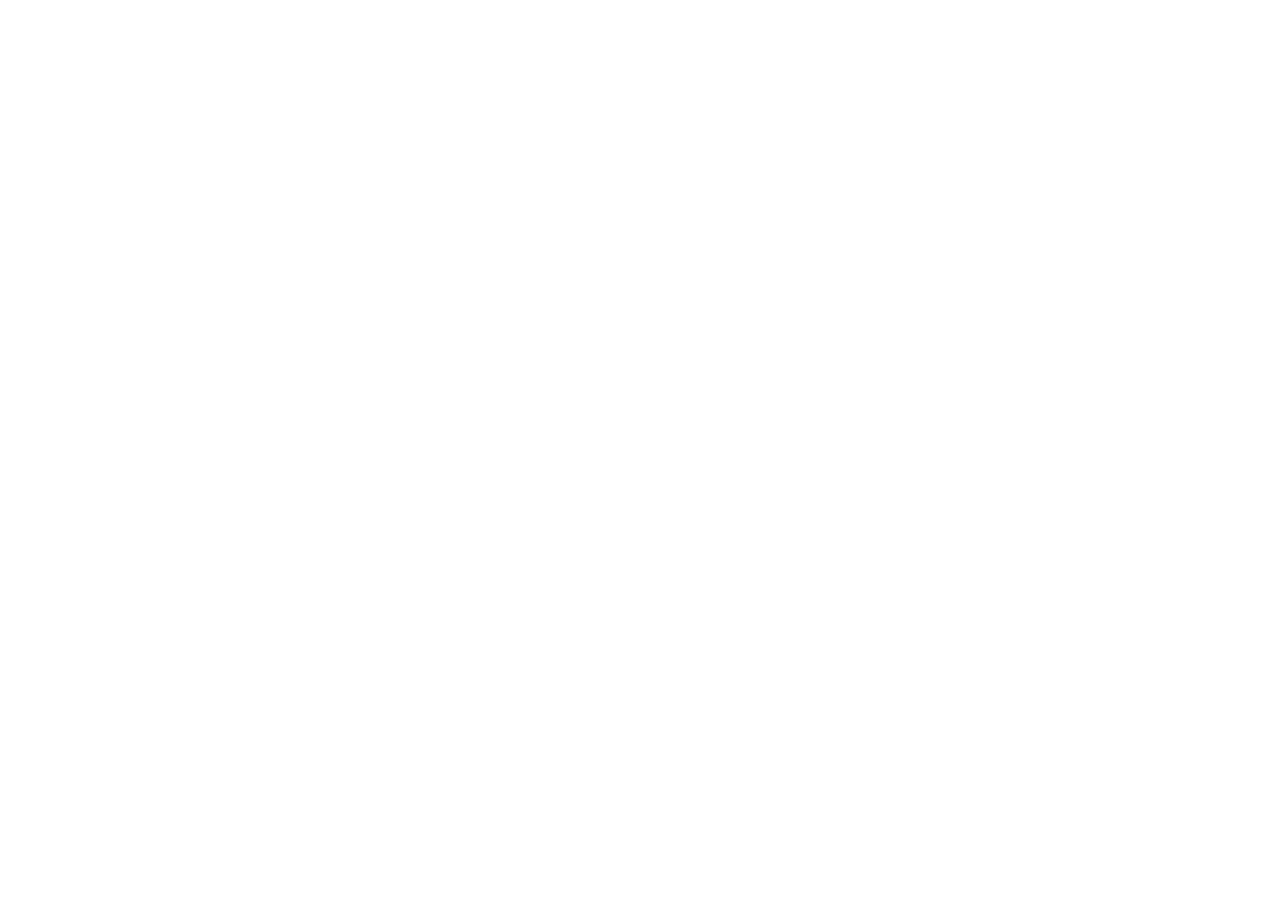
==== index.html @ dd896245 "version000.001" ====
<!DOCTYPE html>
<html lang="en">
<head>
    <meta charset="UTF-8">
    <meta name="viewport" content="width=device-width, initial-scale=1.0">
    <title>ARCANE</title>
    <link rel="stylesheet" href="estilo/estilo.css">
    <link href="https://cdn.jsdelivr.net/npm/bootstrap@5.3.3/dist/css/bootstrap.min.css" rel="stylesheet" integrity="sha384-QWTKZyjpPEjISv5WaRU9OFeRpok6YctnYmDr5pNlyT2bRjXh0JMhjY6hW+ALEwIH" crossorigin="anonymous">
</head>
<body>

<header>

</header>
<main>


</main>
<footer>


</footer>
<script src="https://cdn.jsdelivr.net/npm/bootstrap@5.3.3/dist/js/bootstrap.bundle.min.js" integrity="sha384-YvpcrYf0tY3lHB60NNkmXc5s9fDVZLESaAA55NDzOxhy9GkcIdslK1eN7N6jIeHz" crossorigin="anonymous"></script>
</body>
</html>
---- estilo/estilo.css ----
/*# sourceMappingURL=estilo.css.map */
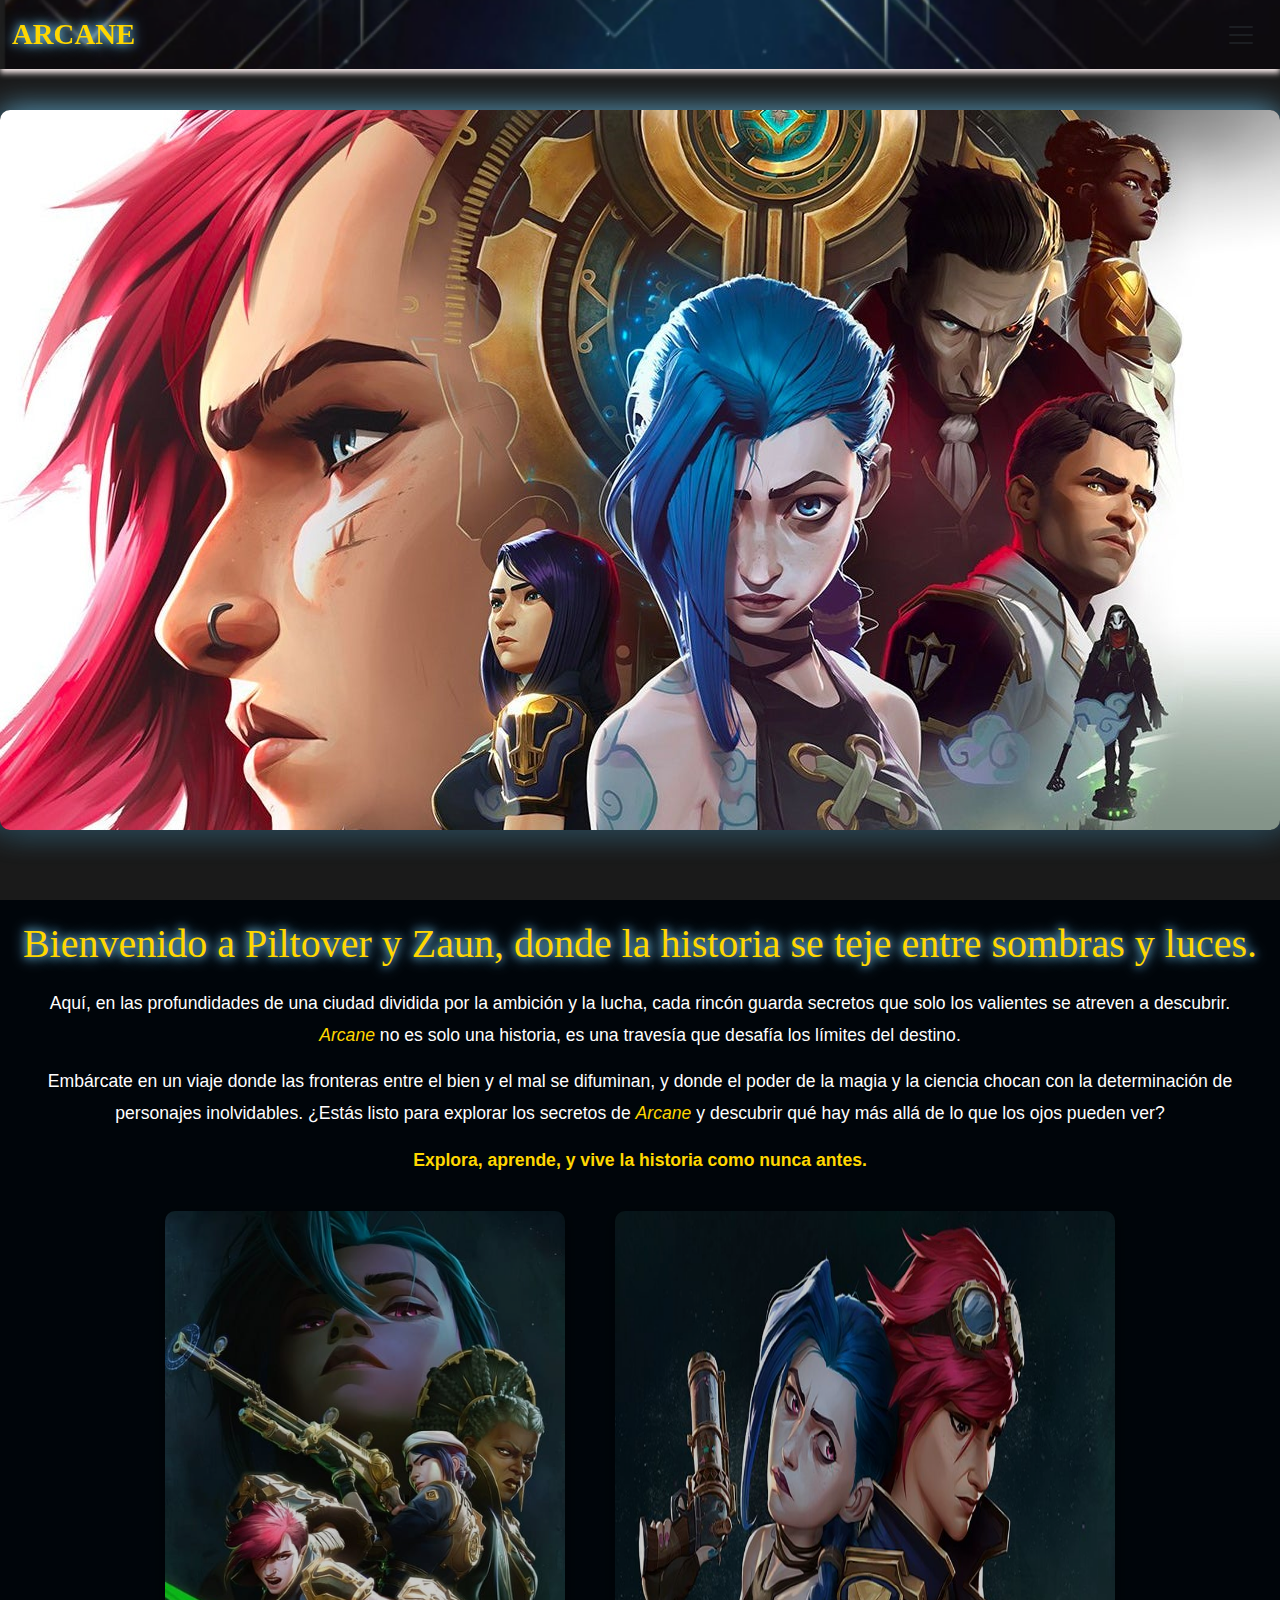
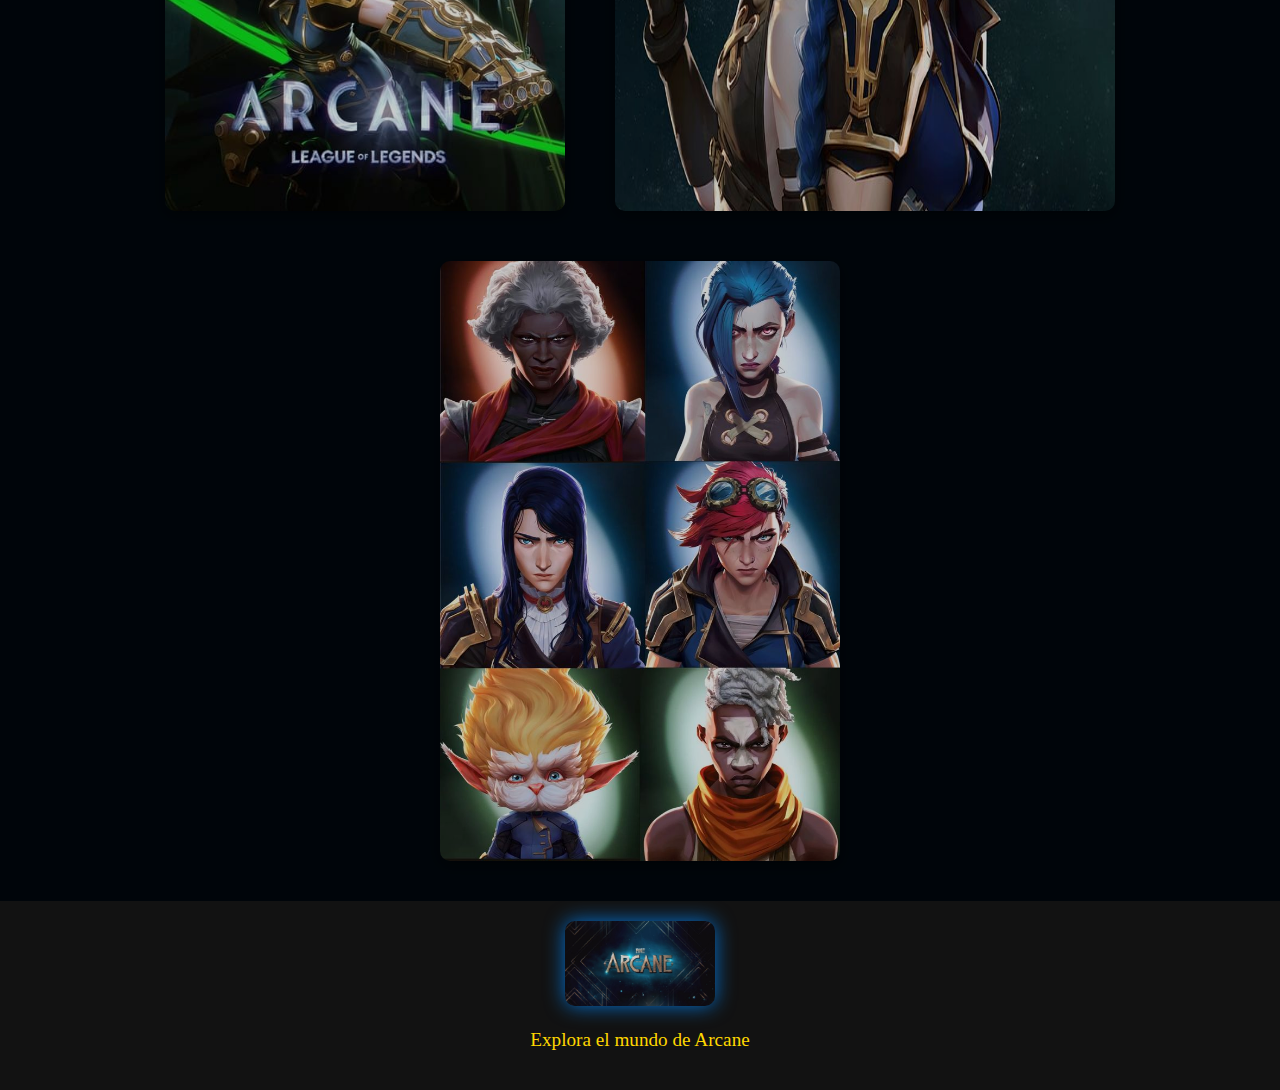
==== commit 695a1c61: "version00.0002" ====
--- a/index.html
+++ b/index.html
@@ -10,15 +10,68 @@
 <body>
 
 <header>
+    <nav class="navbar bg-body-tertiary fixed-top">
+        <div class="container-fluid">
+          <a class="navbar-brand" href="#">ARCANE</a>
+          <button class="navbar-toggler" type="button" data-bs-toggle="offcanvas" data-bs-target="#offcanvasNavbar" aria-controls="offcanvasNavbar" aria-label="Toggle navigation">
+            <span class="navbar-toggler-icon"></span>
+          </button>
+          <div class="offcanvas offcanvas-end" tabindex="-1" id="offcanvasNavbar" aria-labelledby="offcanvasNavbarLabel">
+            <div class="offcanvas-header">
+              <h5 class="offcanvas-title" id="offcanvasNavbarLabel">ARCANE</h5>
+              <button type="button" class="btn-close" data-bs-dismiss="offcanvas" aria-label="Close"></button>
+            </div>
+            <div class="offcanvas-body">
+              <ul class="navbar-nav justify-content-end flex-grow-1 pe-3">
+                <li class="nav-item">
+                  <a class="nav-link active" aria-current="page" href="index.html">Inicio</a>
+                </li>
+                <li class="nav-item">
+                  <a class="nav-link" href="personaje.html">Personajes</a>
+                </li>
+                <li class="nav-item">
+                    <a class="nav-link" href="mapa.html">Ciudades</a>
+                  </li>
+                  </a>
+                </li>
+              </ul>
+              </form>
+            </div>
+          </div>
+        </div>
+      </nav>
+</header>
 
-</header>
 <main>
+  <div class="main-container">
+    <div class="image-container">
+    <img src="imagenes/index.2.jpg" alt="imagen principal" class="full-screen-image">
+   </div>
+ </div>
+ <div class="welcome-container">
+    <h1>Bienvenido a Piltover y Zaun, donde la historia se teje entre sombras y luces.</h1>
+    <p>
+      Aquí, en las profundidades de una ciudad dividida por la ambición y la lucha, cada rincón guarda secretos que solo los valientes se atreven a descubrir. <em>Arcane</em> no es solo una historia, es una travesía que desafía los límites del destino.
+    </p>
+    <p>
+      Embárcate en un viaje donde las fronteras entre el bien y el mal se difuminan, y donde el poder de la magia y la ciencia chocan con la determinación de personajes inolvidables. ¿Estás listo para explorar los secretos de <em>Arcane</em> y descubrir qué hay más allá de lo que los ojos pueden ver?
+    </p>
+    <p>
+      <strong>Explora, aprende, y vive la historia como nunca antes.</strong>
+    </p>
+    <div class="imagenes">
+     <img src="imagenes/index3.jpg" alt="muestra">
+     <img src="imagenes/index4.jpg" alt="muestra">
+     <img src="imagenes/index5.jpg" alt="muestra">
+    </div>
+  </div>
+</main>
 
-
-</main>
 <footer>
-
-
+    <div class="footer-content">
+      <img src="imagenes/foother.jpg" alt="Logo de Arcane" class="footer-image">
+      <p class="footer-text">Explora el mundo de Arcane</p>
+    </div>
 </footer>
 <script src="https://cdn.jsdelivr.net/npm/bootstrap@5.3.3/dist/js/bootstrap.bundle.min.js" integrity="sha384-YvpcrYf0tY3lHB60NNkmXc5s9fDVZLESaAA55NDzOxhy9GkcIdslK1eN7N6jIeHz" crossorigin="anonymous"></script>
 </body>
--- a/estilo/estilo.css
+++ b/estilo/estilo.css
@@ -1,3 +1,221 @@
-
+.image-container {
+  margin-top: 40px;
+}
+
+.navbar {
+  background-image: url("../imagenes/index.png");
+  background-size: cover;
+  background-position: center;
+  background-color: #00050a;
+  box-shadow: 0 4px 6px rgb(252, 239, 239);
+  font-family: "Cinzel", serif;
+}
+.navbar .navbar-brand {
+  font-size: 1.8rem;
+  font-weight: bold;
+  color: #FFD700;
+  text-shadow: 0 0 8px #72c7f1, 0 0 15px #72c7f1;
+  transition: all 0.3s ease-in-out;
+}
+.navbar .navbar-brand:hover {
+  color: #ffe766;
+  text-shadow: 0 0 15px #72c7f1, 0 0 25px #72c7f1;
+}
+.navbar .nav-link {
+  color: #FFD700;
+  margin-right: 1.5rem;
+  position: relative;
+  transition: all 0.3s ease-in-out;
+}
+.navbar .nav-link::after {
+  content: "";
+  display: block;
+  width: 0;
+  height: 2px;
+  background: #FFD700;
+  transition: width 0.3s ease-in-out;
+  position: absolute;
+  bottom: -5px;
+  left: 0;
+}
+.navbar .nav-link:hover::after {
+  width: 100%;
+}
+.navbar .navbar-toggler {
+  border: none;
+  background: transparent;
+}
+.navbar .navbar-toggler:focus, .navbar .navbar-toggler:hover {
+  outline: none;
+  box-shadow: none;
+}
+.navbar .offcanvas {
+  background: rgba(0, 5, 10, 0.9);
+  color: #FFD700;
+}
+.navbar .offcanvas .offcanvas-title {
+  font-size: 1.5rem;
+  color: #FFD700;
+  text-shadow: 0 0 10px #72c7f1, 0 0 20px #72c7f1;
+}
+.navbar .offcanvas .nav-link {
+  color: #FFD700;
+  margin-bottom: 0.5rem;
+}
+.navbar .offcanvas .nav-link:hover {
+  color: #ffe766;
+}
+
+.nav-link.active {
+  color: #FFD700 !important;
+  text-shadow: 0 0 8px #72c7f1, 0 0 15px #72c7f1;
+}
+
+.main-container {
+  width: 100%;
+  height: 100vh;
+  display: flex;
+  justify-content: center;
+  align-items: center;
+  position: relative;
+  background-color: #1a1a1a;
+}
+
+.image-container {
+  position: relative;
+  width: auto;
+  max-width: 100%;
+  box-shadow: 0 10px 20px rgba(0, 0, 0, 0.5), 0 0 30px rgba(114, 199, 241, 0.9);
+  border-radius: 10px;
+  overflow: hidden;
+  transition: transform 0.4s ease, box-shadow 0.4s ease;
+}
+
+.image-container:hover {
+  transform: scale(1.05);
+  box-shadow: 0 15px 30px rgba(0, 0, 0, 0.6), 0 0 40px rgba(114, 199, 241, 0.9);
+}
+
+.image-container img {
+  width: 100%;
+  height: auto;
+  display: block;
+  animation: fadeIn 1.5s ease;
+}
+
+@keyframes fadeIn {
+  from {
+    opacity: 0;
+    transform: translateY(20px);
+  }
+  to {
+    opacity: 3;
+    transform: translateY(0);
+  }
+}
+.welcome-container {
+  padding: 20px;
+  margin: 0 auto;
+  max-width: 0 auto;
+  background-color: #00050a;
+}
+.welcome-container h1 {
+  text-align: center;
+  color: #FFD700;
+  font-family: "Cormorant Garamond", serif;
+  margin-bottom: 20px;
+  text-shadow: 0 0 8px #72c7f1, 0 0 15px #72c7f1;
+}
+.welcome-container p {
+  font-family: "Raleway", sans-serif;
+  font-size: 1.1rem;
+  line-height: 1.8;
+  color: rgb(255, 254, 254);
+  text-align: center;
+  margin-bottom: 15px;
+}
+.welcome-container em {
+  color: #FFD700;
+  font-style: italic;
+}
+.welcome-container strong {
+  color: #FFD700;
+  font-weight: bold;
+}
+
+.imagenes {
+  display: flex;
+  justify-content: center;
+  align-items: center;
+  flex-wrap: wrap;
+  gap: 50px;
+  padding: 20px;
+}
+
+.imagenes img {
+  max-width: 100%;
+  height: 600px;
+  max-width: 500px;
+  border-radius: 10px;
+  box-shadow: 0 4px 15px rgba(0, 0, 0, 0.5);
+  transition: transform 0.5s ease, box-shadow 0.5s ease, filter 0.5s ease;
+  filter: brightness(0.8) saturate(1.2);
+}
+
+.imagenes img:hover {
+  transform: translateY(-10px) scale(1.05);
+  box-shadow: 0 10px 25px #d4af37, 0 0 20px #d4af37;
+  filter: brightness(1) saturate(1.5);
+}
+
+@media (max-width: 768px) {
+  .imagenes img {
+    max-width: 100%;
+  }
+}
+@media (max-width: 480px) {
+  .imagenes {
+    gap: 10px;
+    padding: 10px;
+  }
+}
+footer {
+  background-color: #121212;
+  color: #ffffff;
+  text-align: center;
+  padding: 20px;
+  position: relative;
+  overflow: hidden;
+}
+
+.footer-image {
+  max-width: 150px;
+  margin-bottom: 10px;
+  border-radius: 10px;
+  filter: drop-shadow(0 0 10px rgba(0, 136, 255, 0.8));
+  transition: transform 0.3s ease, filter 0.3s ease;
+  animation: color-shift 5s infinite;
+}
+
+@keyframes color-shift {
+  0% {
+    filter: drop-shadow(0 0 10px rgb(255, 254, 254));
+  }
+  33% {
+    filter: drop-shadow(0 0 10px #72c7f1);
+  }
+  66% {
+    filter: drop-shadow(0 0 10px #00050a);
+  }
+  100% {
+    filter: drop-shadow(0 0 10px rgb(255, 254, 254));
+  }
+}
+.footer-text {
+  font-family: "Cormorant Garamond", serif;
+  font-size: 1.2rem;
+  margin-top: 10px;
+  color: #FFD700;
+}
 
 /*# sourceMappingURL=estilo.css.map */
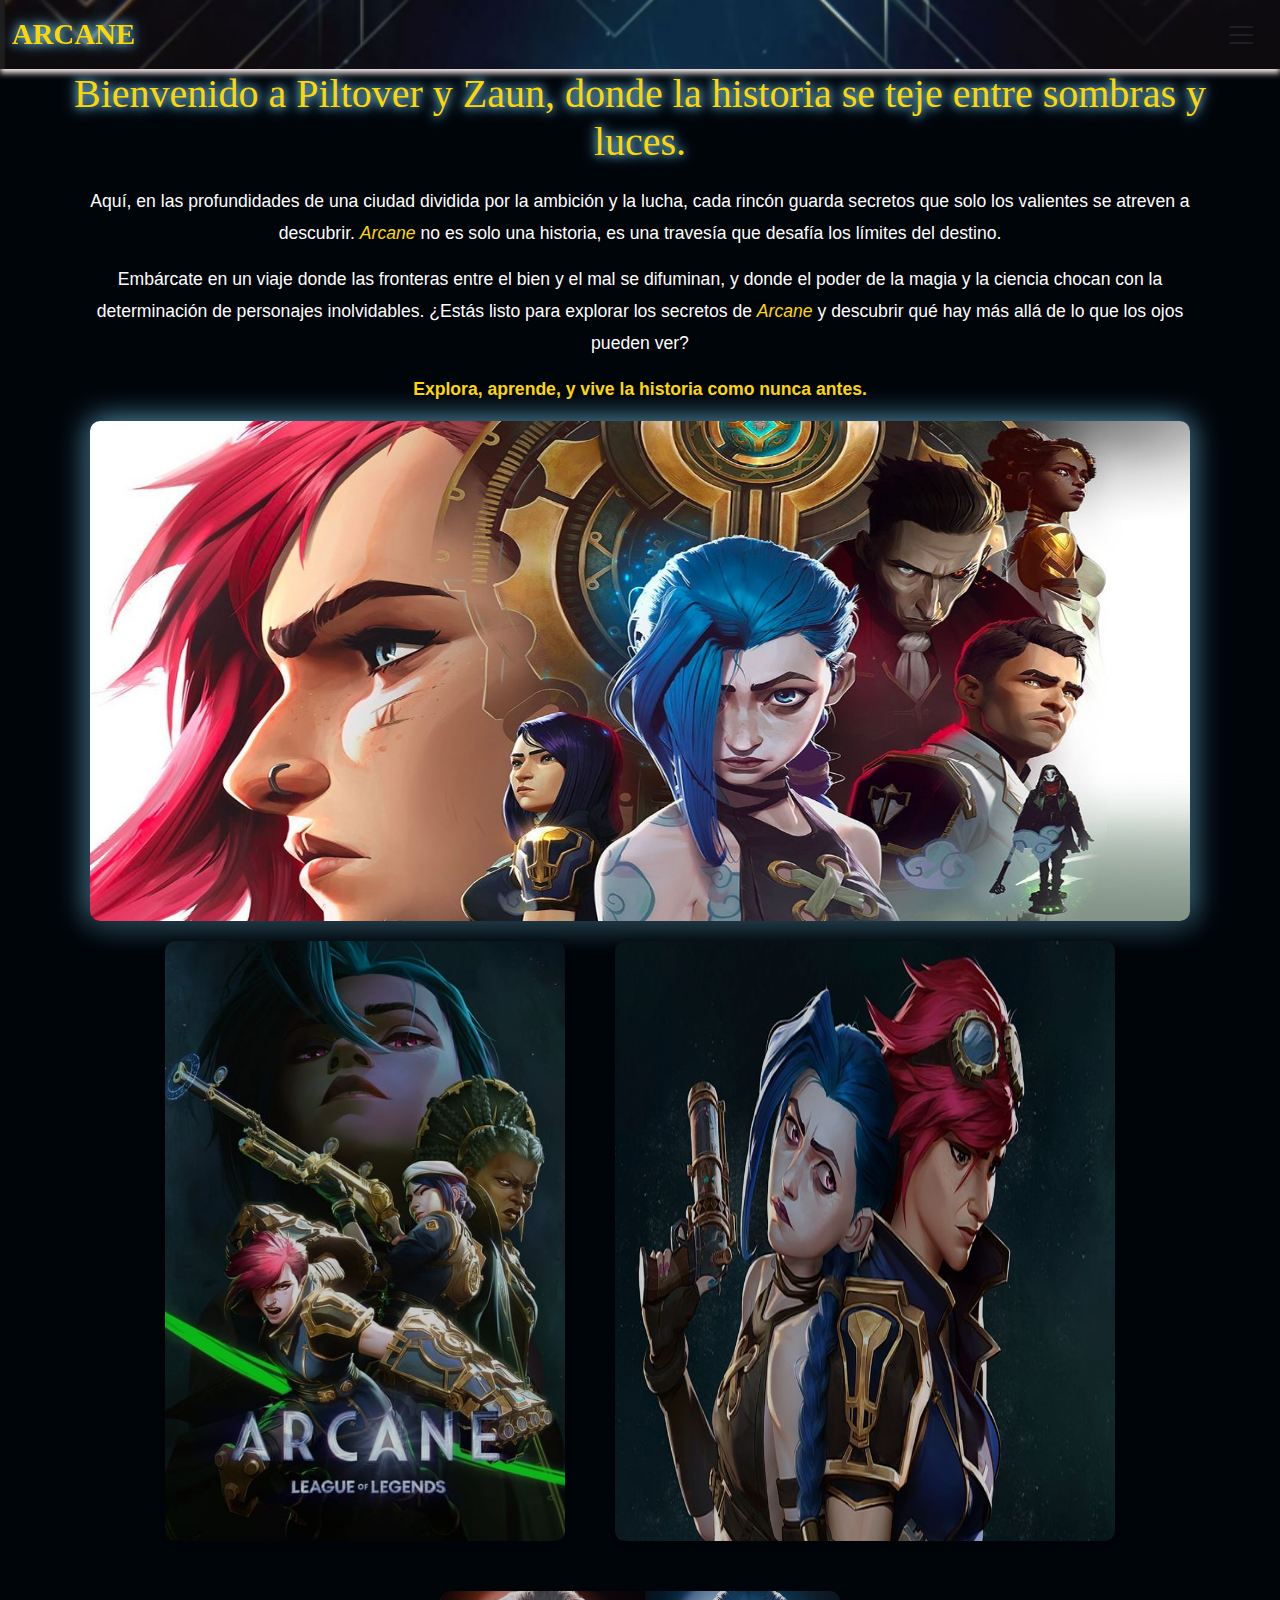
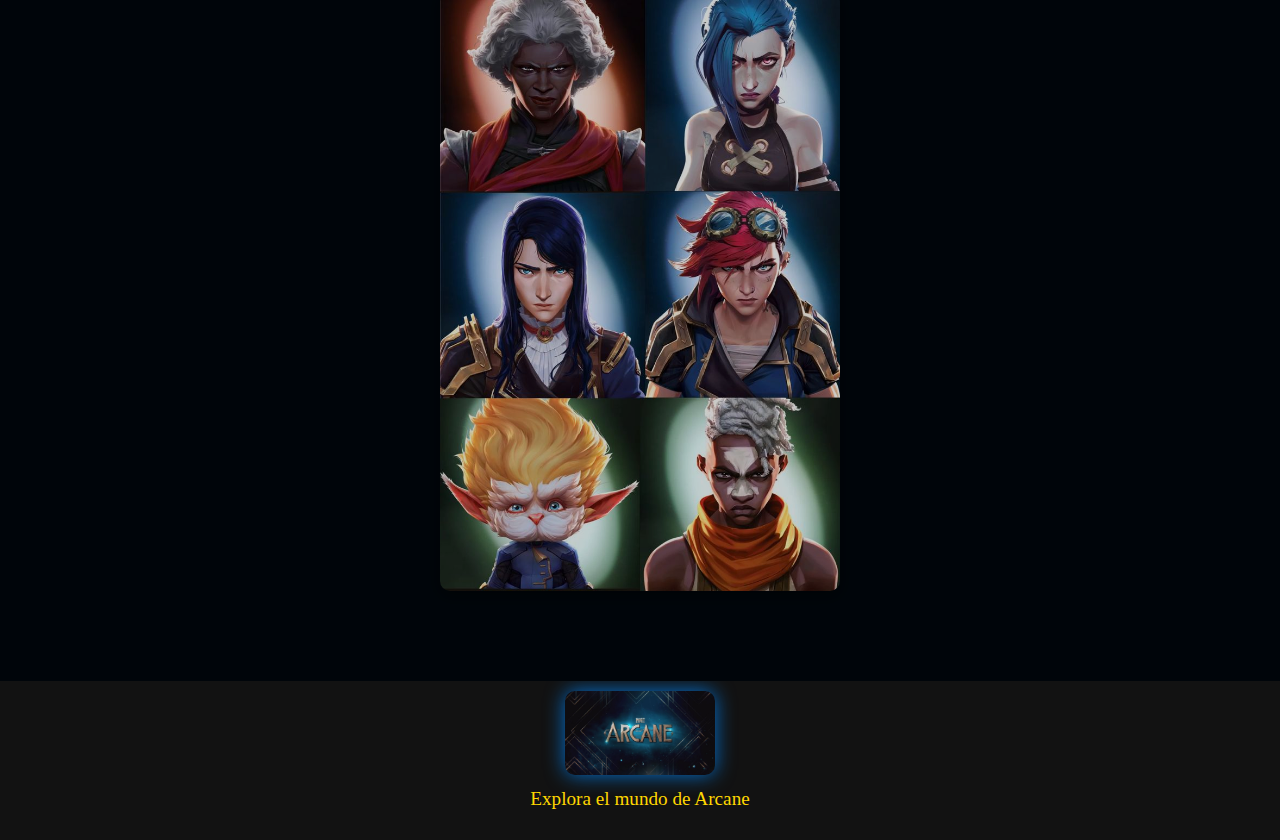
==== commit edd8b86e: "version000.003" ====
--- a/index.html
+++ b/index.html
@@ -41,14 +41,8 @@
         </div>
       </nav>
 </header>
-
-<main>
-  <div class="main-container">
-    <div class="image-container">
-    <img src="imagenes/index.2.jpg" alt="imagen principal" class="full-screen-image">
-   </div>
- </div>
- <div class="welcome-container">
+<main class="main-container">
+<div class="welcome-container">
     <h1>Bienvenido a Piltover y Zaun, donde la historia se teje entre sombras y luces.</h1>
     <p>
       Aquí, en las profundidades de una ciudad dividida por la ambición y la lucha, cada rincón guarda secretos que solo los valientes se atreven a descubrir. <em>Arcane</em> no es solo una historia, es una travesía que desafía los límites del destino.
@@ -59,12 +53,17 @@
     <p>
       <strong>Explora, aprende, y vive la historia como nunca antes.</strong>
     </p>
+  <div class="main-container">
+    <div class="image-container">
+    <img src="imagenes/index.2.jpg" alt="imagen principal" class="full-screen-image">
+   </div>
+ </div>
     <div class="imagenes">
      <img src="imagenes/index3.jpg" alt="muestra">
      <img src="imagenes/index4.jpg" alt="muestra">
-     <img src="imagenes/index5.jpg" alt="muestra">
-    </div>
-  </div>
+    <img src="imagenes/index5.jpg" alt="muestra">
+ </div>
+</div>
 </main>
 
 <footer>
--- a/estilo/estilo.css
+++ b/estilo/estilo.css
@@ -1,7 +1,3 @@
-.image-container {
-  margin-top: 40px;
-}
-
 .navbar {
   background-image: url("../imagenes/index.png");
   background-size: cover;
@@ -43,7 +39,6 @@
 }
 .navbar .navbar-toggler {
   border: none;
-  background: transparent;
 }
 .navbar .navbar-toggler:focus, .navbar .navbar-toggler:hover {
   outline: none;
@@ -72,13 +67,11 @@
 }
 
 .main-container {
-  width: 100%;
-  height: 100vh;
   display: flex;
   justify-content: center;
   align-items: center;
   position: relative;
-  background-color: #1a1a1a;
+  background-color: #00050a;
 }
 
 .image-container {
@@ -97,8 +90,8 @@
 }
 
 .image-container img {
-  width: 100%;
-  height: auto;
+  width: 1100px;
+  height: 500px;
   display: block;
   animation: fadeIn 1.5s ease;
 }
@@ -114,9 +107,9 @@
   }
 }
 .welcome-container {
-  padding: 20px;
-  margin: 0 auto;
-  max-width: 0 auto;
+  padding: 70px;
+  margin: auto;
+  max-width: auto;
   background-color: #00050a;
 }
 .welcome-container h1 {
@@ -179,11 +172,115 @@
     padding: 10px;
   }
 }
+.imagen-grupal img {
+  box-shadow: 0 0 15px #72c7f1;
+  border-radius: 8px;
+  width: 1100px;
+  height: 600px;
+  margin-top: 30px;
+}
+
+@media (max-width: 768px) {
+  .imagen-grupal img {
+    width: 100%;
+    height: auto;
+  }
+}
+@media (max-width: 480px) {
+  .imagen-grupal img {
+    width: 100%;
+    height: auto;
+  }
+}
+.personaje-container {
+  text-align: center;
+  color: #FFD700;
+  font-family: "Cormorant Garamond", serif;
+  text-shadow: 0 0 8px #72c7f1, 0 0 15px #72c7f1;
+  margin-top: 70px;
+  background-color: #1a1a1a;
+}
+
+.heroes-container {
+  flex-wrap: wrap;
+  justify-content: center;
+  margin-top: 10px;
+}
+
+.heroes-container img {
+  width: auto;
+  height: 300px;
+  transition: transform 0.3s;
+}
+
+.heroes-container img:hover {
+  transform: scale(1.1);
+}
+
+@media (max-width: 768px) {
+  .heroes-container img {
+    max-width: 100%;
+    height: auto;
+  }
+  .heroes-container {
+    max-width: 100%;
+    gap: 10px;
+    padding: 10px;
+  }
+}
+.heroes-texto p {
+  font-family: "Raleway", sans-serif;
+  font-size: 1.1rem;
+  color: rgb(255, 254, 254);
+  text-align: center;
+  text-shadow: none;
+}
+
+.heroes-texto .imagenes img {
+  width: auto;
+  display: block;
+  border-radius: 8px;
+  box-shadow: 0 10px 15px #72c7f1;
+  transition: transform 0.3s ease, box-shadow 0.3s ease;
+}
+
+h3 {
+  color: #FFD700;
+}
+
+.armas {
+  display: flex;
+  justify-content: center;
+  align-items: center;
+  margin-top: 20px;
+  margin-bottom: 100px;
+}
+
+.arma-container {
+  display: inline-block;
+  border-radius: 15px;
+  overflow: hidden;
+  box-shadow: 0 4px 10px #72c7f1;
+  transition: transform 0.3s ease, box-shadow 0.3s ease;
+}
+
+.arma-container img {
+  width: 500px;
+  height: auto;
+  display: block;
+  border-radius: 15px;
+}
+
+.arma-container:hover {
+  transform: translateY(-10px);
+  box-shadow: 0 8px 15px rgba(0, 0, 0, 0.3);
+}
+
 footer {
   background-color: #121212;
   color: #ffffff;
   text-align: center;
-  padding: 20px;
+  padding: 10px;
   position: relative;
   overflow: hidden;
 }
@@ -214,7 +311,6 @@
 .footer-text {
   font-family: "Cormorant Garamond", serif;
   font-size: 1.2rem;
-  margin-top: 10px;
   color: #FFD700;
 }
 
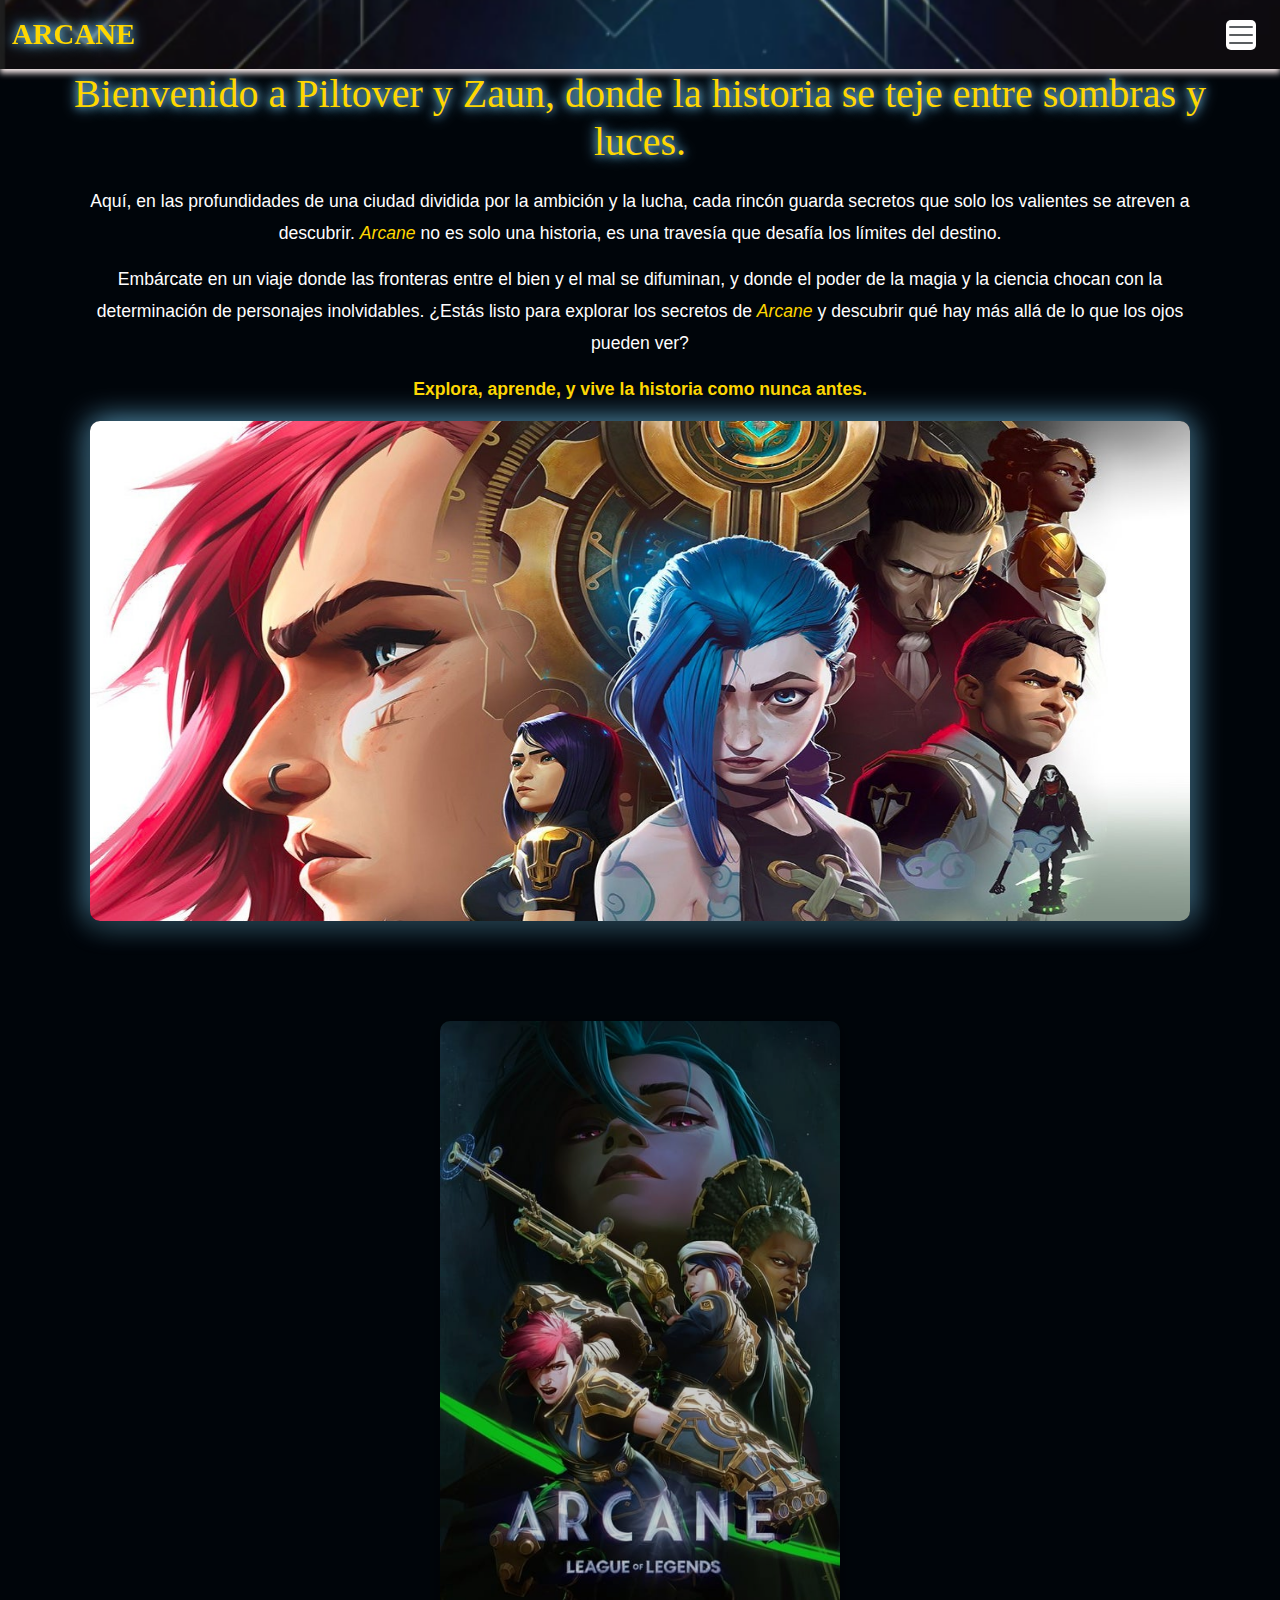
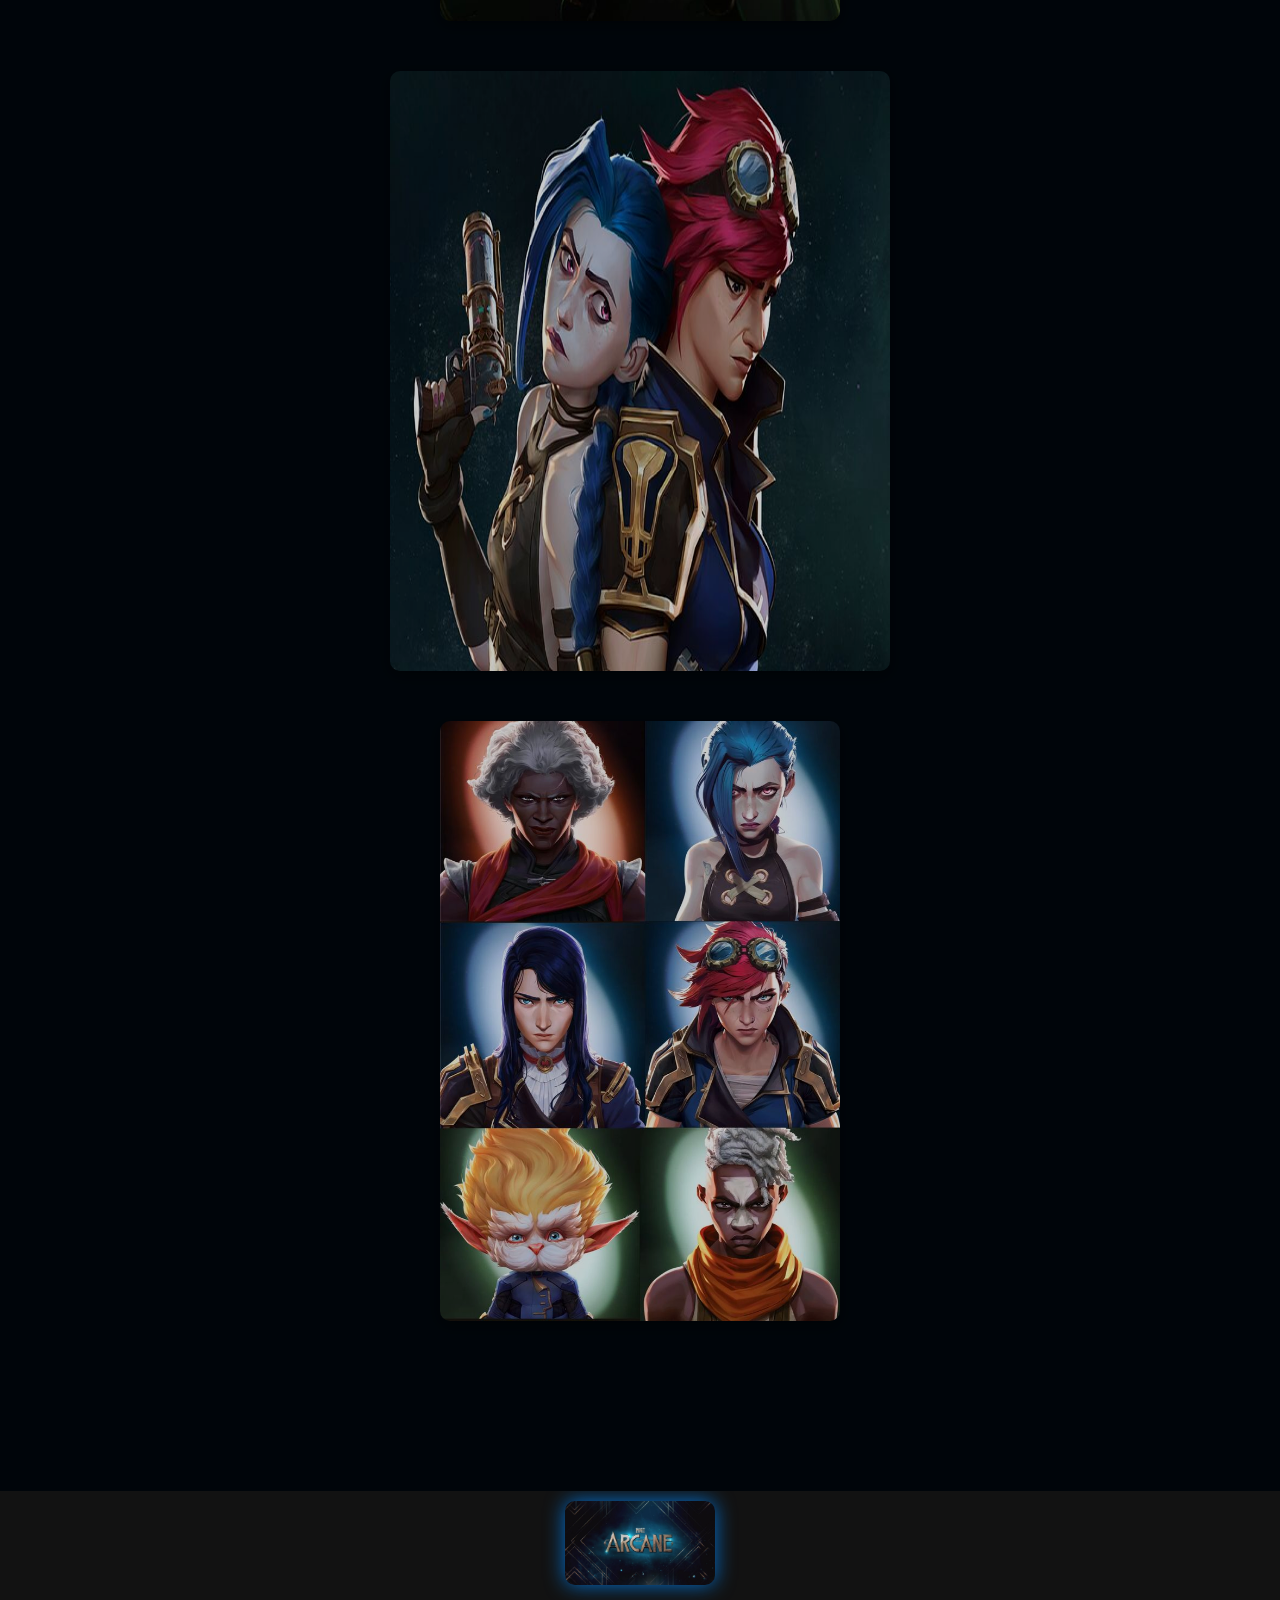
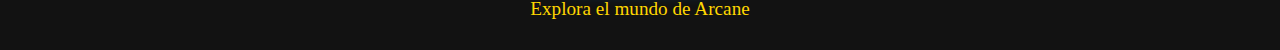
==== commit 262a7b30: "version000.004" ====
--- a/index.html
+++ b/index.html
@@ -41,6 +41,7 @@
         </div>
       </nav>
 </header>
+
 <main class="main-container">
 <div class="welcome-container">
     <h1>Bienvenido a Piltover y Zaun, donde la historia se teje entre sombras y luces.</h1>
--- a/estilo/estilo.css
+++ b/estilo/estilo.css
@@ -2,9 +2,12 @@
   background-image: url("../imagenes/index.png");
   background-size: cover;
   background-position: center;
-  background-color: #00050a;
   box-shadow: 0 4px 6px rgb(252, 239, 239);
   font-family: "Cinzel", serif;
+}
+.navbar .navbar-toggler-icon {
+  background-color: rgb(255, 254, 254);
+  border-radius: 5px;
 }
 .navbar .navbar-brand {
   font-size: 1.8rem;
@@ -142,7 +145,7 @@
   align-items: center;
   flex-wrap: wrap;
   gap: 50px;
-  padding: 20px;
+  padding: 100px;
 }
 
 .imagenes img {
@@ -204,7 +207,7 @@
 .heroes-container {
   flex-wrap: wrap;
   justify-content: center;
-  margin-top: 10px;
+  margin-top: 60px;
 }
 
 .heroes-container img {
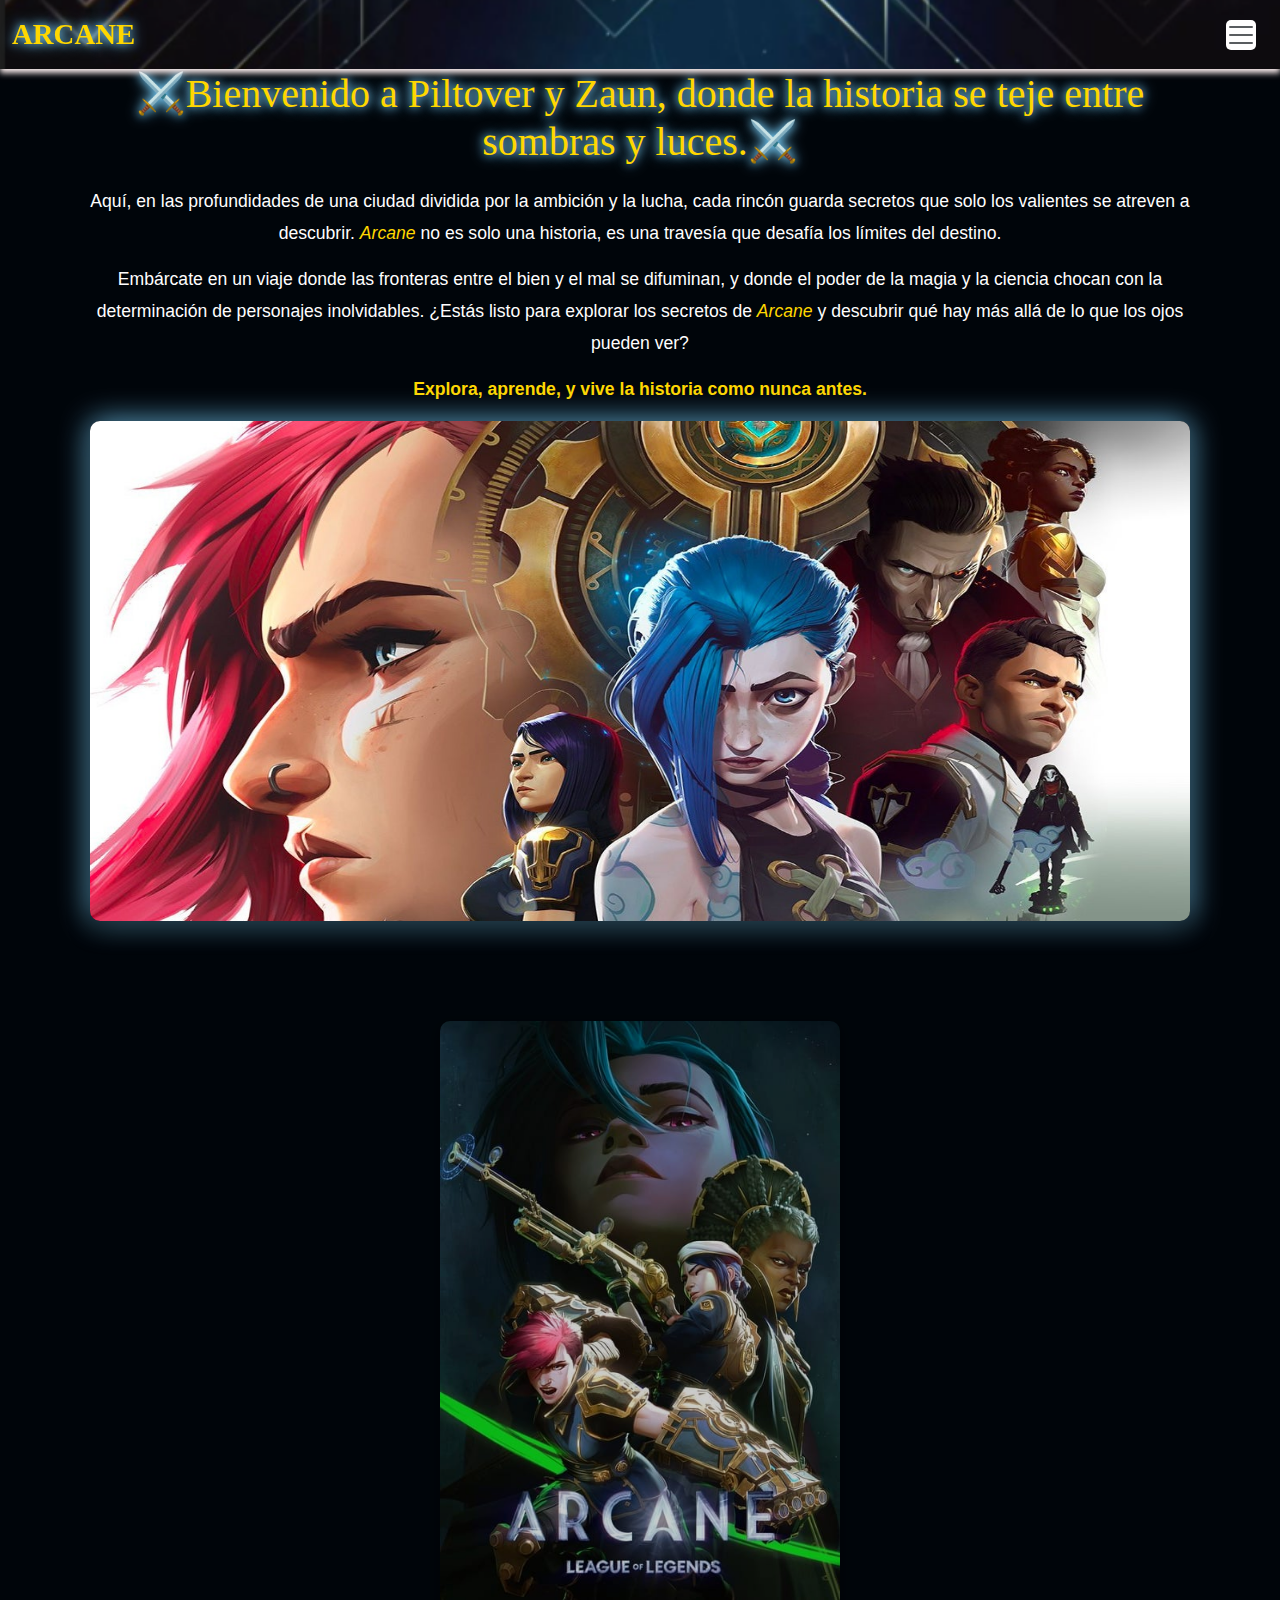
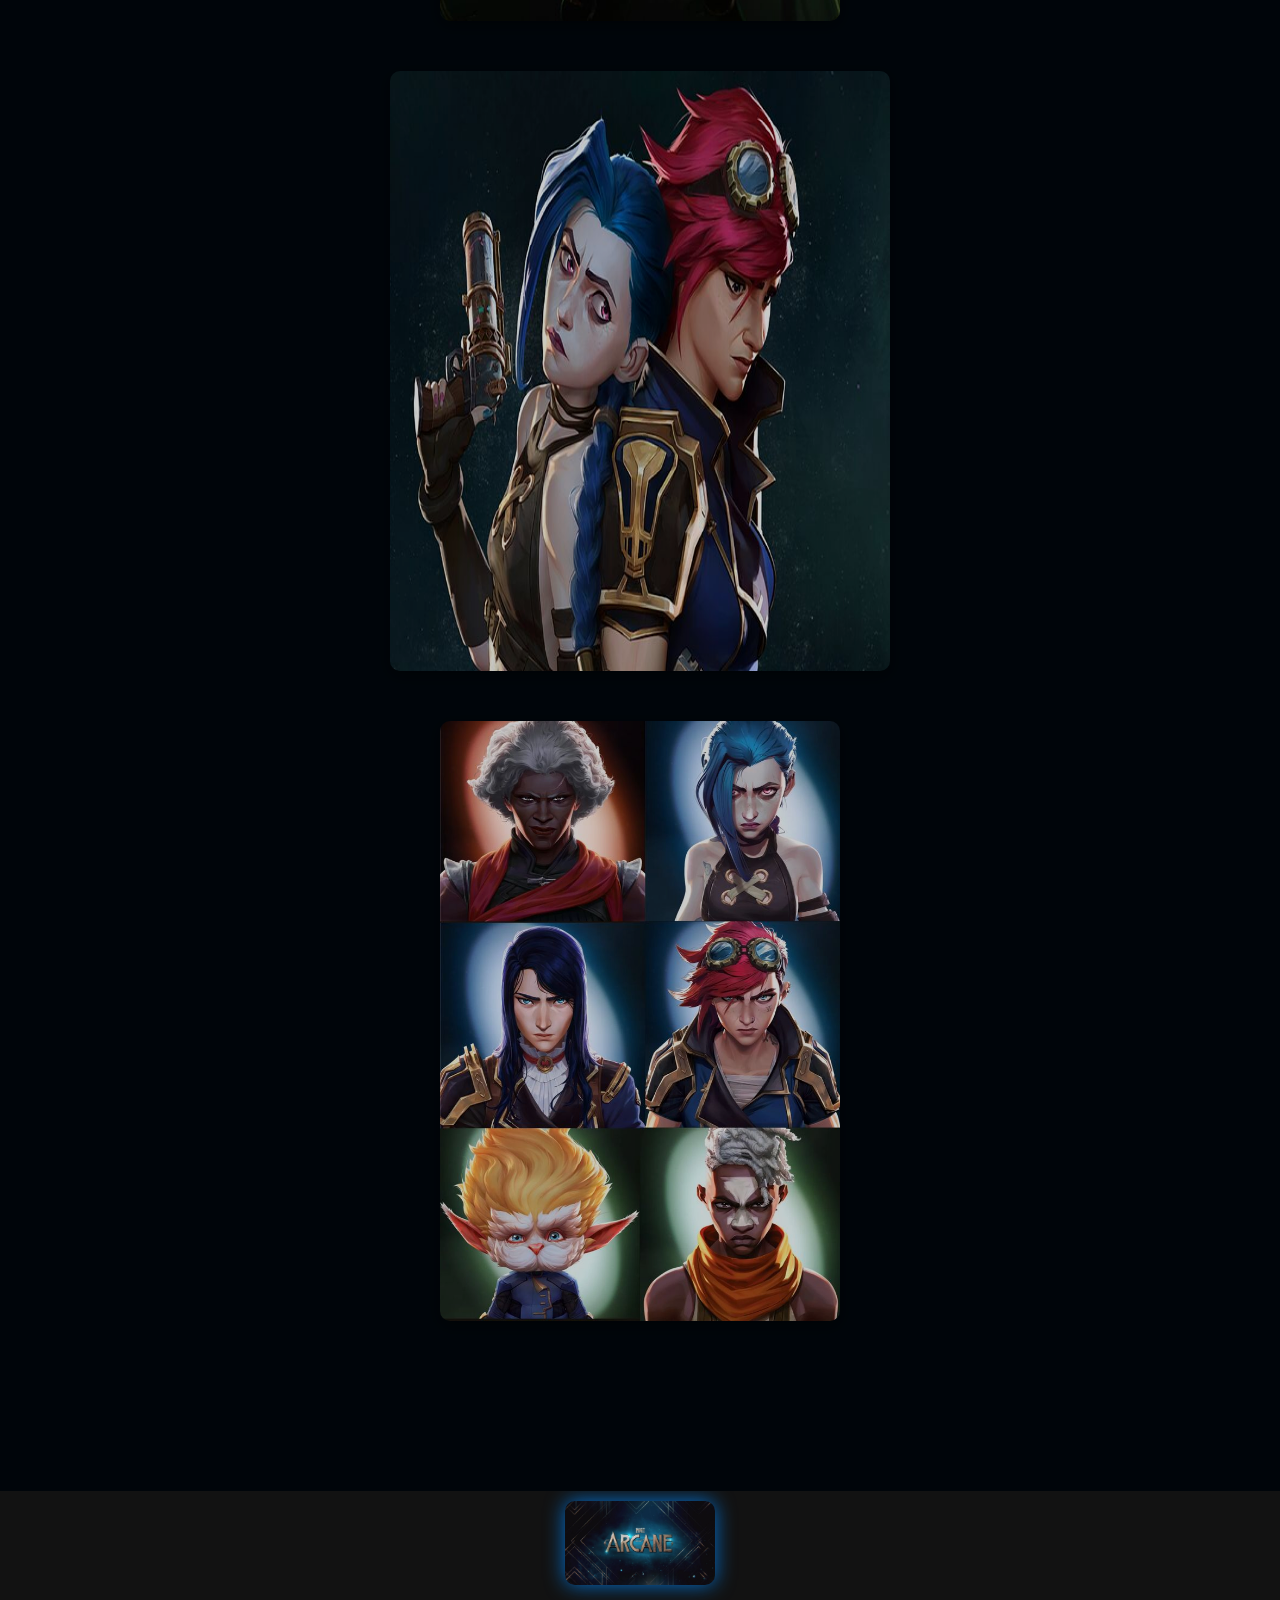
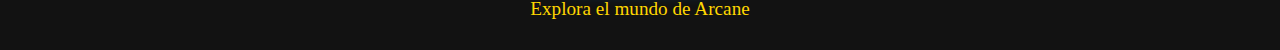
==== commit 4406d025: "VERSION000.005" ====
--- a/index.html
+++ b/index.html
@@ -32,7 +32,6 @@
                 <li class="nav-item">
                     <a class="nav-link" href="mapa.html">Ciudades</a>
                   </li>
-                  </a>
                 </li>
               </ul>
               </form>
@@ -44,7 +43,7 @@
 
 <main class="main-container">
 <div class="welcome-container">
-    <h1>Bienvenido a Piltover y Zaun, donde la historia se teje entre sombras y luces.</h1>
+    <h1>⚔️Bienvenido a Piltover y Zaun, donde la historia se teje entre sombras y luces.⚔️</h1>
     <p>
       Aquí, en las profundidades de una ciudad dividida por la ambición y la lucha, cada rincón guarda secretos que solo los valientes se atreven a descubrir. <em>Arcane</em> no es solo una historia, es una travesía que desafía los límites del destino.
     </p>
--- a/estilo/estilo.css
+++ b/estilo/estilo.css
@@ -237,6 +237,8 @@
   color: rgb(255, 254, 254);
   text-align: center;
   text-shadow: none;
+  max-width: 100%;
+  margin: 10px;
 }
 
 .heroes-texto .imagenes img {
@@ -277,6 +279,102 @@
 .arma-container:hover {
   transform: translateY(-10px);
   box-shadow: 0 8px 15px rgba(0, 0, 0, 0.3);
+}
+
+.mapa-container {
+  text-align: center;
+  padding: 20px;
+}
+
+.imagen-mapa img {
+  width: 90%;
+  max-width: 1100px;
+  height: auto;
+  border-radius: 8px;
+  box-shadow: 0 0 15px rgb(255, 254, 254);
+  transition: transform 0.3s, box-shadow 0.3s;
+}
+
+.imagen-mapa img:hover {
+  transform: scale(1.05);
+  box-shadow: 0 0 30px rgb(255, 254, 254);
+}
+
+@media (max-width: 768px) {
+  .titulo-seccion {
+    font-size: 2rem;
+  }
+  .descripcion {
+    font-size: 1rem;
+  }
+}
+@media (max-width: 480px) {
+  .imagen-mapa img {
+    width: 100%;
+    height: auto;
+    border-radius: 5px;
+  }
+}
+.mapa-container h1 {
+  font-size: 2.5rem;
+  color: #FFD700;
+  font-family: "Cormorant Garamond", serif;
+  text-shadow: 0 0 8px #72c7f1, 0 0 15px #72c7f1;
+  padding-top: 80px;
+  padding-bottom: 20px;
+}
+
+.logo-container {
+  display: flex;
+  justify-content: center;
+  align-items: center;
+  gap: 20px;
+  margin: 50px 0;
+}
+
+.logo-container img {
+  width: 200px;
+  height: auto;
+  transition: transform 0.3s ease, box-shadow 0.3s ease;
+}
+
+.logo-container img:hover {
+  transform: translateY(-10px);
+  box-shadow: 0px 10px 25px rgba(0, 0, 0, 0.8);
+}
+
+.mapa-texto {
+  margin-bottom: 20px;
+  text-align: center;
+  margin: 10px 0;
+}
+.mapa-texto h2 {
+  color: #FFD700;
+  font-family: "Cormorant Garamond", serif;
+  text-shadow: 0 0 10px #72c7f1;
+  margin-bottom: 15px;
+}
+.mapa-texto .imagenes {
+  justify-content: center;
+  gap: 50px;
+}
+.mapa-texto .imagenes img {
+  width: auto;
+  height: 600px;
+  border-radius: 12px;
+  box-shadow: 0 5px 15px rgba(0, 0, 0, 0.5);
+  transition: transform 0.3s ease, box-shadow 0.3s ease;
+}
+.mapa-texto .imagenes img:hover {
+  transform: scale(1.05);
+  box-shadow: 0 10px 25px rgb(255, 254, 254);
+}
+.mapa-texto p {
+  font-family: "Raleway", sans-serif;
+  font-size: 1.1rem;
+  color: rgb(255, 254, 254);
+  line-height: 1.6;
+  margin: 0;
 }
 
 footer {
